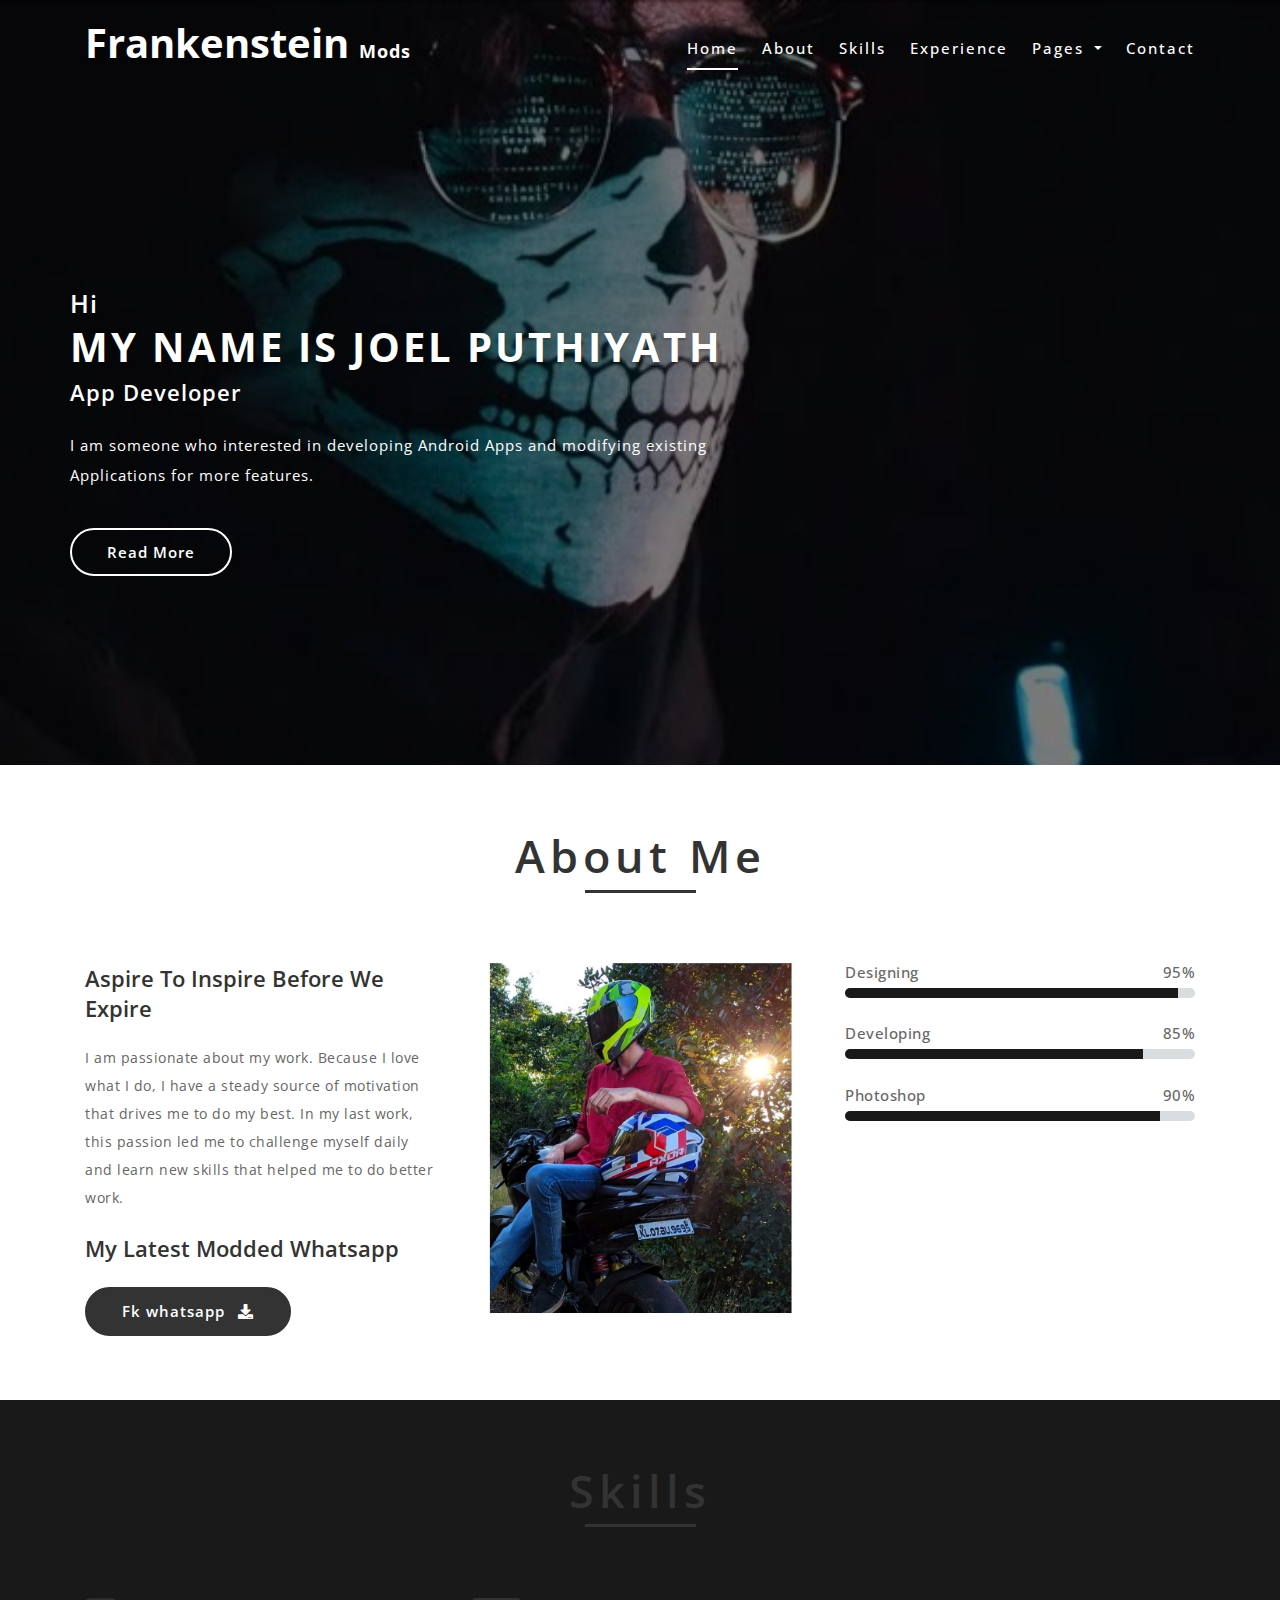
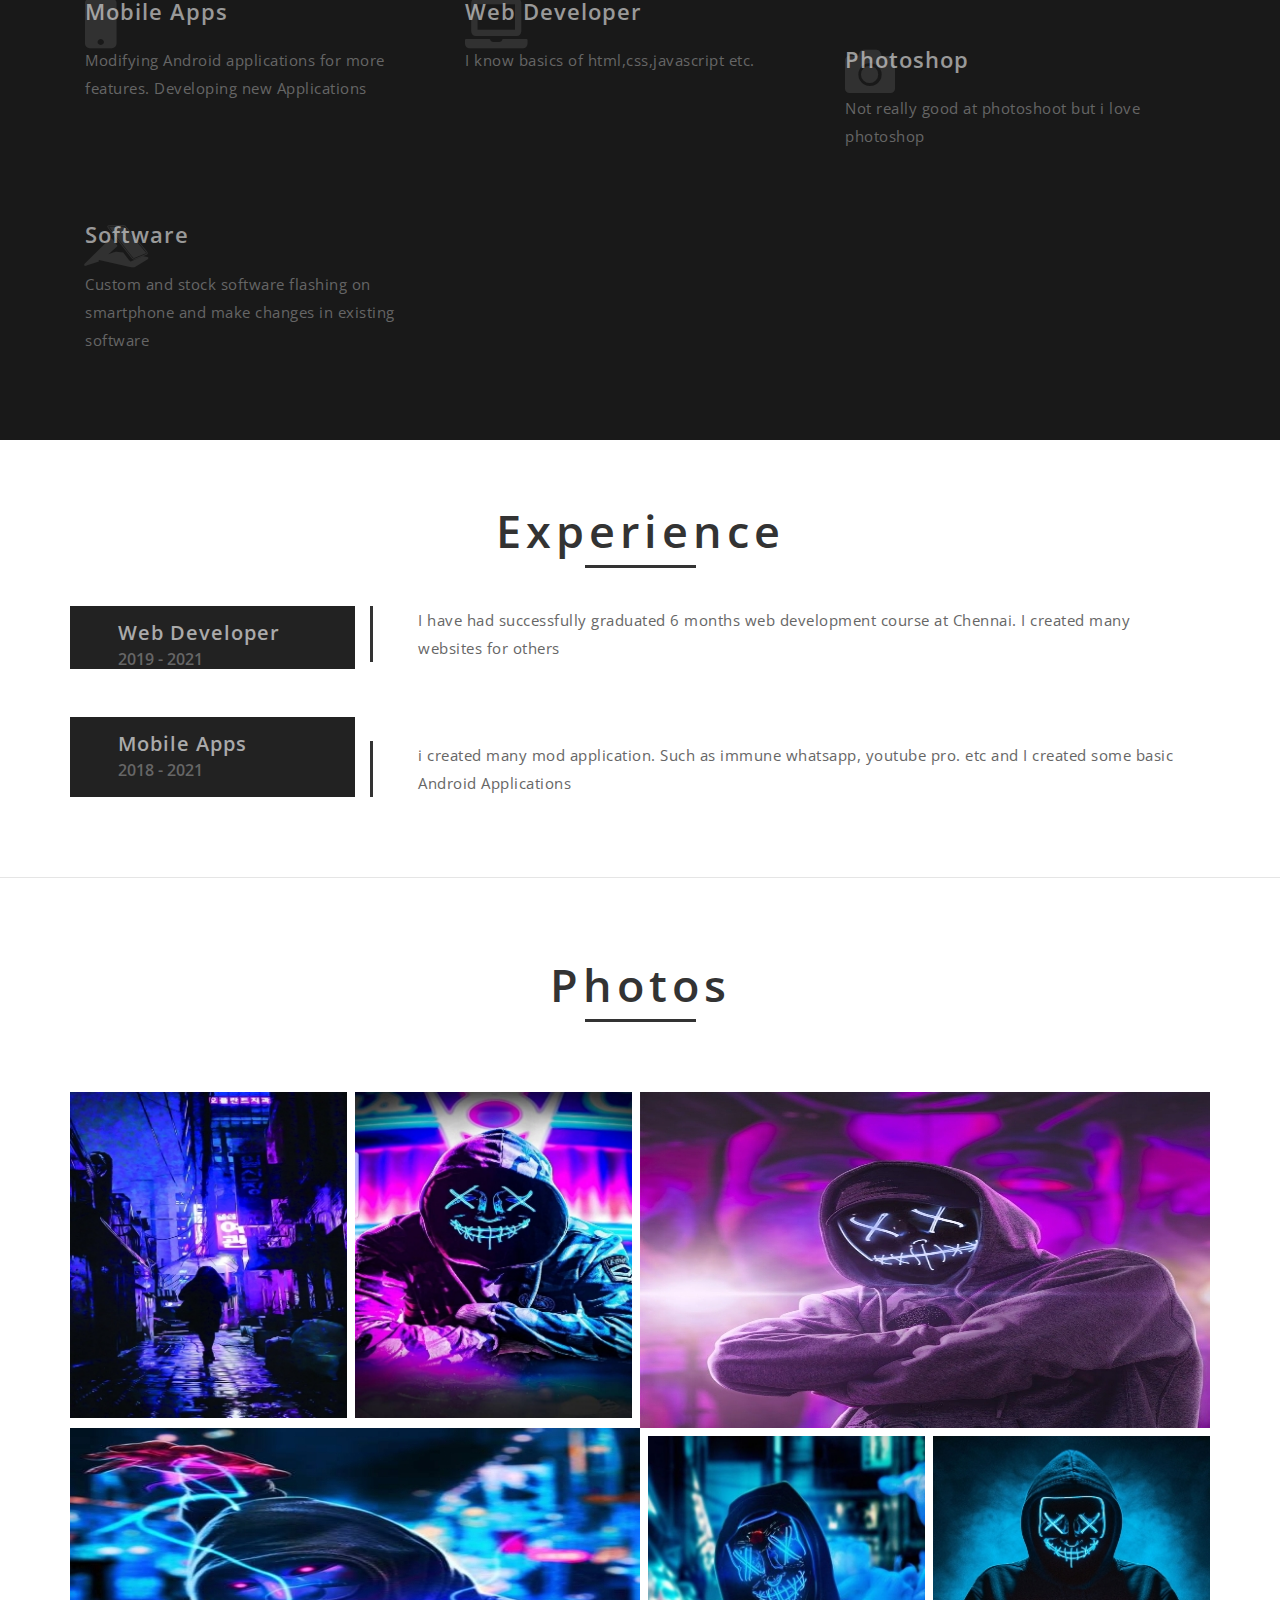
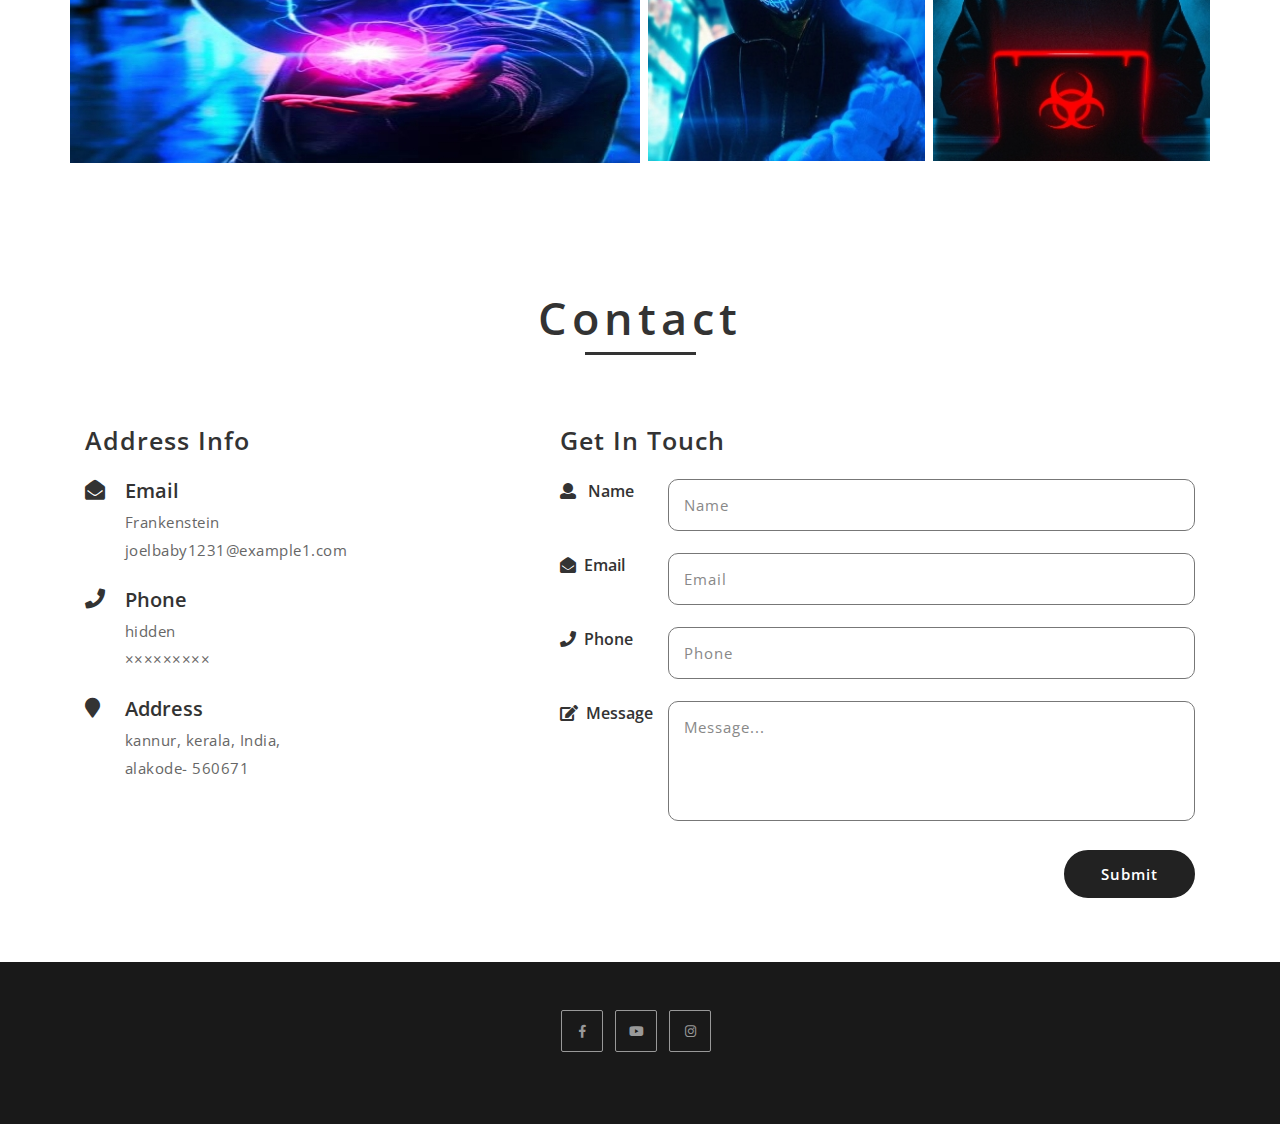
==== index.html @ 79f19358 "finel touch" ====
<!DOCTYPE html>
<html lang="en">
<head>
<title>Frankenstein</title>
<link rel="icon" href="/images/flogo.png" type="image/x-icon">
	
	<!-- Meta tag Keywords -->
	<meta name="viewport" content="width=device-width, initial-scale=1">
	<meta charset="utf-8">
	<meta name="keywords" content="immune whatsapp, whatsapp, Frankenstein mods,joel,joelwebsite,
	Fmwhatsapp, gbwhatsapp, aerowhatsapp,hacking,mods,cracked application,frankenstein" />
	<script type="application/x-javascript">
		addEventListener("load", function () {
			setTimeout(hideURLbar, 0);
		}, false);

		function hideURLbar() {
			window.scrollTo(0, 1);
		}
	</script>
	<!--// Meta tag Keywords -->
    
	<!-- css files -->
	<link rel="stylesheet" href="css/bootstrap.css"> <!-- Bootstrap-Core-CSS -->
	<link rel="stylesheet" href="css/style.css" type="text/css" media="all" /> <!-- Style-CSS --> 
	<link rel="stylesheet" href="css/fontawesome-all.css"> <!-- Font-Awesome-Icons-CSS -->
	<!-- //css files -->
	
      <!--lightbox -->
      <link rel="stylesheet" href="css/lightbox.css">
      <!-- lightbox -->

	<!--web font-->
	<link href="//fonts.googleapis.com/css?family=Montserrat:100,100i,200,200i,300,300i,400,400i,500,500i,600,600i,700,700i,800,800i,900,900i&amp;subset=cyrillic,cyrillic-ext,latin-ext,vietnamese" rel="stylesheet">
	<link href="//fonts.googleapis.com/css?family=Open+Sans:300,300i,400,400i,600,600i,700,700i,800,800i&amp;subset=cyrillic,cyrillic-ext,greek,greek-ext,latin-ext,vietnamese" rel="stylesheet">
	<!--//web font-->

</head>

<body>
<header>	
<div class="container">
<!-- nav -->
		<nav class="navbar navbar-expand-lg navbar-light py-4">
			<!-- logo -->
			<h1>
				<a class="navbar-brand" href="index.html">
					frankenstein <span>Mods</span>
				</a>
			</h1>
			<!-- //logo -->
			<button class="navbar-toggler ml-md-auto" type="button" data-toggle="collapse" data-target="#navbarSupportedContent" aria-controls="navbarSupportedContent"
				aria-expanded="false" aria-label="Toggle navigation">
				<span class="navbar-toggler-icon"></span>
			</button>
			<!-- main nav -->
			<div class="collapse navbar-collapse" id="navbarSupportedContent">
				<ul class="navbar-nav ml-lg-auto text-center">
					<li class="nav-item active mr-lg-4">
						<a class="nav-link" href="index.html">Home
							<span class="sr-only">(current)</span>
						</a>
					</li>
					<li class="nav-item mr-lg-4">
						<a class="nav-link scroll" href="#about">about</a>
					</li>
					<li class="nav-item mr-lg-4">
						<a class="nav-link scroll" href="#services">Skills</a>
					</li>
					<li class="nav-item mr-lg-4">
						<a class="nav-link scroll" href="#experience">Experience</a>
					</li>
					<li class="dropdown nav-item mr-lg-4">
						<a href="#" data-toggle="dropdown" class="nav-link dropdown-toggle ">
							Pages
							<b class="caret"></b>
						</a>
						<ul class="dropdown-menu" role="menu">
							<li class="nav-item">
								<a href="#projects" class="nav-link scroll">Photos</a>
							</li>
							<div class="dropdown-divider"></div>
						</ul>
					</li>
					<li class="nav-item">
						<a class="nav-link scroll" href="#contact">Contact</a>
					</li>
				</ul>
			</div>
			<!-- //main nav -->
		</nav>
		<!-- //nav -->
</div>
</header>
		
<!-- banner -->
<section class="banner">
	<div class="banner-layer">
		<div class="container">
			<div class="row agile_banner_info">
				<div class="col-md-7 agile_banner_margin">
					<h5>Hi</h5>
					<h2>My name is <span>Joel Puthiyath</span></h2>
					<h4>App developer </h4>
					<p>I am someone who interested in developing Android Apps and modifying existing Applications for more features. 
					 </p>
					<a href="#"> Read More </a>
				</div>
				<div class="col-md-5 image_margin">
					<img src="images/img1.png" alt="" class="img-fluid" />
				</div>
			</div>
		</div>
	</div>
</section>
<!-- //banner -->	

<!-- about -->
<section class="about py-5" id="about">
	<div class="container py-3">
		<h3 class="heading">About Me</h3>
		<div class="row about-grids">
			<div class="col-lg-4">
				<h4>Aspire to inspire before we expire </h4>
			  <p> I am passionate about my work. Because I love what I do, I have a steady source of motivation that drives me to do my best. In my last work, this passion led me to challenge myself daily and learn new skills that helped me to do better work.</p>
			  <h4>My latest modded whatsapp</h4><br/>
				<a href="https://www.mediafire.com/file/39py7bfejrxq8r1/WhatsApp_2.21.11.17.apk/file"> Fk whatsapp <span class="fa ml-2 fa-download"></span> </a>	
			</div>
			<div class="col-lg-4 col-md-6 my-lg-0 my-5">
				<img src="images/img.jpg" alt="" class="img-fluid" />
			</div>
			<div class="col-lg-4 bar-grids">
				<div class="wthree_skills">
					<h6>Designing<span> 95% </span></h6>
					<div class="progress">
						<div class="progress-bar progress-bar-striped active" style="width: 95%">
						</div>
					</div>
					<h6>Developing<span> 85% </span></h6>
					<div class="progress">
						<div class="progress-bar progress-bar-striped active" style="width: 85%">
						</div>
					</div>
					<h6>Photoshop<span>90% </span></h6>
					<div class="progress">
						<div class="progress-bar progress-bar-striped active" style="width: 90%">
						</div>
					</div>
					</div>
				</div>
			</div>
		</div>
	</div>
</section>
<!-- about -->

<!-- services -->
<section class="services py-5" id="services">
	<div class="container py-3">
		<h3 class="heading">Skills</h3>
		<div class="row service-grids">
			<div class="col-lg-4 col-md-6 agile mt-md-0 mt-sm-5 mt-4 w3-icon-grid1">
				<h3><i class="fa mr-2 fa-mobile" aria-hidden="true"></i>Mobile Apps</h3>
				<p>Modifying Android applications for more features. Developing new Applications </p>
			</div>
			<div class="col-lg-4 col-md-6 agile mt-lg-0 mt-sm-5 mt-4 w3-icon-grid1">
				<h3><i class="fa mr-2 fa-laptop" aria-hidden="true"></i>Web Developer</h3>
				<p>I know basics of html,css,javascript etc. </p>
			</div>
			<div class="col-lg-4 col-md-6 agile mt-sm-5 mt-4 w3-icon-grid1">
				<h3><i class="fas mr-2 fa-camera" aria-hidden="true"></i> Photoshop</h3>
				<p> Not really good at photoshoot but i love photoshop </p>
			</div>
			<div class="col-lg-4 col-md-6 agile mt-sm-5 mt-4 w3-icon-grid1">
				<h3><i class="fab mr-2 fa-accusoft" aria-hidden="true"></i>Software</h3>
				<p>Custom and stock software flashing on smartphone and make changes in existing software </p>
			</div>
		</div>
	</div>
</section>
<!-- //services -->

<!-- experience -->
<section class="experience py-5" id="experience">
	<div class="container py-3">
		<h3 class="heading">Experience</h3>
		<div class="row exp-grids mt-5 wthree">
			<div class="col-md-3 exp1 wthree">
				<h4>Web Developer</h4>
				<h5>2019 - 2021</h5>
			</div>
			<div class="col-md-9 mt-md-0 mt-4">

				<p>I have had successfully graduated 6 months web development course at Chennai. I created many websites for others </p>

			</div>
		</div>
		<div class="row exp-grids mt-5 wthree">
			<div class="col-md-3 exp1 wthree">
				<h4>Mobile Apps</h4>
				<h5>2018 - 2021</h5>
			</div>
			
			<div class="col-md-9 mb-md-0 mt-4">
				<p>i created many mod application. Such as immune whatsapp, youtube pro. etc
				and I created some basic Android Applications</p>
		</div>
	</div>
</section>
<hr>
<!-- gallery -->
	<div class="gallery py-5" id="projects">
		<div class="container py-3">
		<h3 class="heading">Photos</h3>
		<div class="row gallery_grid-more project-grids w3ls">
		   <div class="col-md-3 p-0 pr-2 col-sm-3 col-6 agileits_w3layouts_gallery_grid1 hover14 column">
			  <div class="w3_agile_gallery_effect">
				 <a href="images/g1.jpg" data-lightbox="example-set" data-title="">
					<figure>
					   <img src="images/g1.jpg" alt=" " class="img-responsive" />
					</figure>
				 </a>
			  </div>
		   </div>
		   <div class="col-md-3 p-0 pr-2 col-sm-3 col-6 agileits_w3layouts_gallery_grid1 hover14 column">
			  <div class="w3_agile_gallery_effect">
				 <a href="images/g2.jpg" data-lightbox="example-set" data-title="">
					<figure>
					   <img src="images/g2.jpg" alt=" " class="img-responsive" />
					</figure>
				 </a>
			  </div>
			  <div class="clearfix"> </div>
		   </div>
		   <div class="col-md-6 p-0 col-sm-6 col-12 pt-sm-0 pt-2 agileits_w3layouts_gallery_grid1 hover14 column">
			  <div class="w3_agile_gallery_effect">
				 <a href="images/g3.jpg" data-lightbox="example-set" data-title="">
					<figure>
					   <img src="images/g3.jpg" alt=" " class="img-responsive" />
					</figure>
				 </a>
			  </div>
		   </div>
		</div>
		<div class="row gallery_grid-more">
		   <div class="col-md-6 p-0 col-sm-6 col-12 pt-sm-0 pt-2 agileits_w3layouts_gallery_grid1 w3layouts_gallery_grid1 hover14 column">
			  <div class="w3_agile_gallery_effect">
				 <a href="images/g4.jpg" data-lightbox="example-set" data-title="">
					<figure>
					   <img src="images/g4.jpg" alt=" " class="img-responsive" />
					</figure>
				 </a>
			  </div>
		   </div>
		   <div class="col-md-3 pt-2 pl-2 p-0 col-sm-3 col-6 agileits_w3layouts_gallery_grid1 hover14 column">
			  <div class="w3_agile_gallery_effect">
				 <a href="images/g5.jpg" data-lightbox="example-set" data-title="">
					<figure>
					   <img src="images/g5.jpg" alt=" " class="img-responsive" />
					</figure>
				 </a>
			  </div>
		   </div>
		   <div class="col-md-3 pt-2 pl-2 p-0 col-sm-3 col-6 agileits_w3layouts_gallery_grid1 hover14 column">
			  <div class="w3_agile_gallery_effect">
				 <a href="images/g6.jpg" data-lightbox="example-set" data-title="">
					<figure>
					   <img src="images/g6.jpg" alt=" " class="img-responsive" />
					</figure>
				 </a>
			  </div>
		   </div>
		   <div class="clearfix"> </div>
		</div>
	 </div>
  </div>
  <!-- //gallery --> 
<!-- contact -->
<section class="contact py-5" id="contact">
	<div class="container py-3">
		<h3 class="heading">Contact</h3>
		<div class="row contact-grids">
			<div class="col-lg-5 contact-left">
				<h4 class="mb-4">Address Info</h4>
				<div class="row">
					<div class="col-1 pr-0 icon">
						<i class="fa fa-envelope-open" aria-hidden="true"></i>
					</div>
					<div class="col-11">
						<h5>Email</h5>
						<p><a href="mailto:darkhacker060@email.com"> Frankenstein</a></p>
						<p><a href="mailto:joelbaby1231@email.com"> joelbaby1231@example1.com</a></p>
					</div>
					<div class="col-1 pr-0 icon mt-4">
						<i class="fa fa-phone" aria-hidden="true"></i>
					</div>
					<div class="col-11 mt-4">
						<h5>Phone</h5>
						<p>hidden</p>
						<p>×××××××××</p>
					</div>
					<div class="col-1 pr-0 icon mt-4">
						<i class="fa fa-map-marker" aria-hidden="true"></i>
					</div>
					<div class="col-11 mt-4">
						<h5>Address</h5>
						<p>kannur, kerala, India,</p>
						<p> alakode- 560671</p>
					</div>
				</div>
			</div>
			<div class="col-lg-7 mt-lg-0 mt-5 contact-right">
				<h4 class="mb-4">Get In Touch</h4>
				<form action="destination.html" method="post">
					<label><i class="fa mr-2 fa-user" aria-hidden="true"></i> Name</label>
					<input type="text" name="Name" value="Name" onfocus="this.value = '';" onblur="if (this.value == '') {this.value = 'Name';}" required="">
					<div class="clearfix"></div>
					<label><i class="fas mr-2 fa-envelope-open" aria-hidden="true"></i>Email</label>
					<input type="email" name="Email" value="Email" onfocus="this.value = '';" onblur="if (this.value == '') {this.value = 'Email';}" required="">
					<div class="clearfix"></div>
					<label><i class="fas mr-2 fa-phone" aria-hidden="true"></i>Phone</label>
					<input type="text" name="Phone" value="Phone" onfocus="this.value = '';" onblur="if (this.value == '') {this.value = 'Phone';}" required="">
					<div class="clearfix"></div>
					<label><i class="fas mr-2 fa-edit" aria-hidden="true"></i>Message</label>
					<textarea name="Message" onfocus="this.value = '';" onblur="if (this.value == '') {this.value = 'Message...';}" required="">Message...</textarea>
					<input type="submit" value="Submit">
				</form>
			</div>
		</div>
	</div>
</section>
<!-- //contact -->

<!-- footer -->
<footer class="py-5">
	<div class="container">
		<div class="agileinfo-grids">
			<div class="agile-grid-left agile-grid-right text-center">
				<div class="social mb-4">
					<ul>
						<li><a href="https://www.facebook.com/joel.babl"><i class="fab mr-2 fa-facebook-f"></i></a></li>
						<li><a href="https://youtube.com/channel/UCl3aq715bb-CwxFeGR01U2w"><i class="fab mr-2 fa-youtube"></i></a></li>
						<li><a href="https://www.instagram.com/the__frankenstein_?r=nametag"><i class="fab mr-2 fa-instagram"></i></a></li>					</ul>
				</div>
			</div>
		</div>
		</div>
	</div>
</footer>
<!-- //footer -->


	<!-- js -->
	<script type="text/javascript" src="js/jquery-2.1.4.min.js"></script>
	<script type="text/javascript" src="js/bootstrap.js"></script> <!-- Necessary-JavaScript-File-For-Bootstrap --> 
	<!-- //js -->	
	
	<!--  light box js -->
	<script src="js/lightbox-plus-jquery.min.js"> </script> 
	<!-- //light box js-->
	<!-- for-Testimonials -->
	<!-- required-js-files-->
	<link href="css/owl.carousel.css" rel="stylesheet">
		<script src="js/owl.carousel.js"></script>
			<script>
		$(document).ready(function() {
		  $("#owl-demo").owlCarousel({
			items : 1,
			lazyLoad : true,
			autoPlay : true,
			navigation : false,
			navigationText :  false,
			pagination : true,
		  });
		});
		</script>
	<!--//required-js-files-->
	<!-- //for-Testimonials -->


	<!-- start-smoth-scrolling -->
	<script src="js/SmoothScroll.min.js"></script>
	<script type="text/javascript" src="js/move-top.js"></script>
	<script type="text/javascript" src="js/easing.js"></script>
	<script type="text/javascript">
		jQuery(document).ready(function($) {
			$(".scroll").click(function(event){		
				event.preventDefault();
				$('html,body').animate({scrollTop:$(this.hash).offset().top},1000);
			});
		});
	</script>
	<!-- here stars scrolling icon -->
	<script type="text/javascript">
		$(document).ready(function() {
			/*
				var defaults = {
				containerID: 'toTop', // fading element id
				containerHoverID: 'toTopHover', // fading element hover id
				scrollSpeed: 1200,
				easingType: 'linear' 
				};
			*/
								
			$().UItoTop({ easingType: 'easeOutQuart' });
								
			});
	</script>
	<!-- //here ends scrolling icon -->
	<!-- start-smoth-scrolling -->

</body>
</html>
---- css/style.css ----
/*--
Author: W3layouts
Author URL: http://w3layouts.com
License: Creative Commons Attribution 3.0 Unported
License URL: http://creativecommons.org/licenses/by/3.0/
--*/
body{
	padding:0;
	margin:0;
	background:#fff;
	position:relative;
    font-family: 'Montserrat', sans-serif;
    font-family: 'Open Sans', sans-serif;
}
body a{
    transition:0.5s all;
	-webkit-transition:0.5s all;
	-moz-transition:0.5s all;
	-o-transition:0.5s all;
	-ms-transition:0.5s all;
}
a:hover{
	text-decoration:none;
}
input[type="button"],input[type="submit"],.contact-form input[type="submit"]{
	transition:0.5s all;
	-webkit-transition:0.5s all;
	-moz-transition:0.5s all;
	-o-transition:0.5s all;
	-ms-transition:0.5s all;
}
h1,h2,h3,h4,h5,h6{
	margin:0;	
}	
p{
	margin:0;
}
ul{
	margin:0;
	padding:0;
}
label{
	margin:0;
}
img{
	width:100%;
}


/* header */

.navbar {
}

header h1 {
    line-height: 0;
}

a.navbar-brand i {
    color: #fd5c63;
}

header h1 a span {
    font-size: 18px;
    letter-spacing: 1px;
}

.navbar-brand {
    font-size: 1em;
    text-transform: capitalize;
    display: initial;
    margin: 0;
}
.navbar {
    padding: 0.5rem 0rem;
}
.navbar-light .navbar-brand {
    color: #fff;
    font-weight: 700;
     text-shadow: 0 2px 2px rgba(0, 0, 0, 0.2);
}
.navbar-brand:hover,
.navbar-brand:focus {
    color: rgba(254, 59, 48, 0.6);
}
.navbar-light .navbar-brand:hover, .navbar-light .navbar-brand:focus {
    color: #fff;
}
.navbar-brand::first-letter {
    border-bottom: 3px solid #fe3b30;
    color: #fe3b30;
}

.navbar-nav .nav-link:hover,
.navbar-nav .nav-link:focus,
.navbar-nav .show>.nav-link,
.navbar-nav .nav-link.show,
.navbar-nav .nav-link.active,
.navbar-nav .nav-link {
    color: #fff;
    text-transform: capitalize;
    letter-spacing: 1px;
}
.navbar-light .navbar-nav .show > .nav-link, .navbar-light .navbar-nav .active > .nav-link, .navbar-light .navbar-nav .nav-link.show, .navbar-light .navbar-nav .nav-link.active {
    color: #fff;
     border-bottom: 2px solid;
}
.navbar-light .navbar-nav .nav-link {
    color: #fff;
    text-transform: capitalize;
    font-weight: 500;
    font-size: 15px;
    letter-spacing: 2px;
    padding-left: 0;
    padding-right: 0;
    border-bottom: 2px solid transparent;
}
.navbar-light .navbar-nav .nav-link:hover, .navbar-light .navbar-nav .nav-link:focus {
    color: #fff;
    border-bottom: 2px solid #fff;
}
.navbar-light .navbar-nav .dropdown-menu a.nav-link {
    color: #333;
    padding-left: 1em;
    font-weight: 600;
    border-bottom: 2px solid transparent;
}
.navbar-light .navbar-nav .dropdown-menu a.nav-link:hover {
    color: #999;
    border: none;
     border-bottom: 2px solid transparent;
}
li.nav-item {
    padding-top: 5px;
}
.dropdown-menu li.nav-item {
    padding-top: 0px;
}

.w3ls-btn {
    letter-spacing: 1px;
}
header {
    position: absolute;
    z-index: 9;
    width: 100%;
}

/*-- //header --*/

/*-- banner --*/
.banner{
	background:url(../images/b1.jpg) no-repeat 0px 0px;
	background-size:cover;
	-webkit-background-size:cover;
	-moz-background-size:cover;
	-o-background-size:cover;
	-ms-background-size:cover;
    min-height: 765px;
	position: relative;
}
.banner-layer {
    background: url(../images/layer.png)repeat;
    background: rgba(0, 0, 0, 0.5);
    min-height: 765px;
}
.agile_banner_margin {
    padding: 18em 0em 0em;
}
.image_margin {
    margin-top: 8em;
}
.agile_banner_info h2 {
    font-size: 40px;
    color: #fff;
    text-transform: uppercase;
    font-weight: 700;
    letter-spacing: 3px;
     text-shadow: 0 2px 2px rgba(0, 0, 0, 0.2);
}
.agile_banner_info h4 {
    text-transform: capitalize;
    color: #fff;
    letter-spacing: 1px;
    font-size: 22px;
    margin-top: 8px;
    font-weight: 600;
    margin-bottom: 25px;
     text-shadow: 0 2px 2px rgba(0, 0, 0, 0.2);
}
.agile_banner_info h5 {
    text-transform: capitalize;
    color: #fff;
    letter-spacing: 1px;
    font-size: 25px;
    margin-bottom: 5px;
    font-weight: 600;
     text-shadow: 0 2px 2px rgba(0, 0, 0, 0.2);
}
.agile_banner_info p{
    color: #fff;
    margin: 1em 0;
    line-height: 2em;
    letter-spacing: 1px;
    font-size: 15px;

}
.agile_banner_info a {
    padding: 11px 35px;
    background: none;
    color: #fff;
    border: 2px solid #fff;
    font-weight: 600;
    font-size: 15px;
    letter-spacing: 1px;
    display: inline-block;
    margin-top: 1.5em;
    border-radius: 35px;
}
.agile_banner_info a:hover {
    background: #fff;
    border: 2px solid #fff;
    color: #333;
}
/*-- // banner --*/

/*--  about --*/
.about-grids h4 {
    font-size: 22px;
    line-height: 30px;
    text-transform: capitalize;
    font-weight: 600;
     color: #333;
}
.about-grids p {
    color: #666;
    margin: 1.5em 0;
    line-height: 28px;
    letter-spacing: .5px;
    font-size: 14px;
}


.w3_agile_head h5 span{
	color:#fff;
}
.skills p{
	color:#fff;
}
.w3layouts_skills_grids{
	margin:3em 0 0;
}
.w3ls_about_guage {
    text-align: center;
}
.w3ls_about_guage h4 {
    font-size: 1.3em;
    color: #fff;
    margin-top: 30px;
}
.w3_head_pop h3 {
    color: #000000;
    font-size: 3em;
    text-transform: uppercase;
    line-height: 1.5em;
    margin-bottom: 20px;
    font-weight: 600;
    letter-spacing: 2px;
	text-align: center;
}
.w3_head_pop h3 span {
    color: #04b962;
}
.w3_head_pop.skills_span span {
    color: #fff;
}
h3.skills_w3 {
    color: #0cbb67;
}
/*-- //skills --*/
/*-- /extra skills --*/
h3.agile_tittle.two {
    color: #252525;
}
.bargrids-left {
    margin-right: 40px;
}
.about-grids a {
    padding: 11px 35px;
    color: #fff;
    background: #333;
    border: 2px solid #333;
    font-weight: 600;
    font-size: 15px;
    letter-spacing: 1px;
    display: inline-block;
    border-radius: 35px;
}
.about-grids a:hover {
    color: #333;
    background: none;
    border: 2px solid #333;
}
.bar-grids h4 {
    font-size: 1.6em;
    color: #ffffff;
    letter-spacing: 1px;
    margin-bottom: 1.4em;
    /* border-bottom: 1px dashed #ffffff; */
    padding-bottom: 0em;
    font-weight: 600;
}

.bar-grids h4 span.glyphicon {
    margin-right: 0.8em;
    color: #ecb731;
}

.progress {
    height: 10px;
    margin-bottom: 2.2em;
    background-color: #dadde0;
    -webkit-border-radius: 5px;
    -moz-border-radius: 5px;
    -o-border-radius: 5px;
    -ms-border-radius: 5px;
    border-radius: 5px;
}

.prgs-w3agile-last {
    margin-bottom: 0!important;
}

.progress-bar {
    background-color: #191919;
}

.bar-grids h6 {
    font-size: 15px;
    color: #666;
    margin-bottom: 7px;
    text-transform: capitalize;
    letter-spacing: .5px;
}

.bar-grids h6 span {
    float: right;
    font-size: 1em;
}

.progress-striped .progress-bar,
.progress-bar-striped {
    background-image: none!important;
}

h3.heading {
    font-size: 45px;
    text-align: center;
    color: #333;
    font-weight: 600;
    letter-spacing: 5px;
	position: relative;
}
h3.heading:after {
    position: absolute;
    content: '';
    width: 10%;
    height: 3px;
    background: #333;
    left: 45%;
    bottom: -18%;
}
.about-grids {
    margin-top: 5em;
}
/*-- // about --*/


/*--  services --*/
.services {
    background: #191919;
}
.service-grids {
    margin-top: 5em;
}
.w3-icon-grid1 h3 {
    text-transform: capitalize;
    color: #999;
    font-size: 22px;
    font-weight: 600;
    letter-spacing: 1px;
    margin-bottom: 15px;
}
.w3-icon-grid1 {
    position: relative;
}
.w3-icon-grid1 h3 i {
      color: #fff;
    position: absolute;
    opacity: .1;
    font-size: 50px;
}

.w3-icon-grid1 p {
    color: #666;
    margin: 1.5em 0;
    line-height: 28px;
    letter-spacing: .5px;
    font-size: 15px;
}
/*-- // services --*/

/*-- experience --*/
.exp-grids {
    margin-top: 5em;
}
.exp-grids h4,.exp-grid1 h4 {
    text-transform: capitalize;
    color: #aaa;
    font-size: 20px;
    font-weight: 600;
    letter-spacing: 1px;
    margin-top: 15px;
    margin-bottom: 5px;
}
.exp-grids h5,.exp-grid1 h5  {
    font-size: 16px;
    color: #666;
    font-weight: 600;
}
.exp-grids p {
    line-height: 28px;
    letter-spacing: .5px;
    font-size: 15px;
    color: #666;
    border-left: 3px solid #333;
    padding-left: 3em;
}
.exp {
    text-align: right;
    padding-right: 3em;
     background: #222;
}
.exp-grid1 p {
    line-height: 28px;
    letter-spacing: .5px;
    font-size: 15px;
    color: #666;
    border-right: 3px solid #333;
    padding-right: 3em;
    text-align: right;
}
.exp1 {
    padding-left: 3em;
     background: #222;
}
/*-- //experience --*/
/*-- projects --*/
.project-grids{
	padding-top:5em;
}

figure {
    margin: 0 0 0rem;
}

.column .w3_agile_gallery_effect{
	position: relative;
}
.w3_agile_gallery_effect img {
    width: 100%;
}
a.sb {
    display: block;
}
.hover14 figure {
	overflow: hidden;
	position: relative;
}
.hover14 figure::before {
	position: absolute;
	top: 0;
	left: -75%;
	z-index: 2;
	display: block;
	content: '';
	width: 50%;
	height: 100%;
	background: -webkit-linear-gradient(left, rgba(255,255,255,0) 0%, rgba(255,255,255,.3) 100%);
	background: linear-gradient(to right, rgba(255,255,255,0) 0%, rgba(255,255,255,.3) 100%);
	-webkit-transform:skewX(-17deg);
	-moz-transform: skewX(-17deg);
	-o-transform: skewX(-17deg);
	-ms-transform: skewX(-17deg);
	transform: skewX(-17deg);
}
.hover14 figure:hover::before {
	-webkit-animation: shine .95s;
	-moz-animation: shine .95s; 
	animation: shine .95s;
}
@keyframes shine {
	100% {
		left: 125%;
	}
}
/*-- //projects --*/
/*--  contact --*/
.contact-grids {
    margin-top: 5em;
}
.contact-grids h4 {
    text-transform: capitalize;
    color: #333;
    font-size: 25px;
    font-weight: 600;
    letter-spacing: 1px;
    margin-bottom: 15px;
}
.contact-left h5 {
    text-transform: capitalize;
    color: #333;
    font-size: 20px;
    font-weight: 600;
    margin-bottom: 5px;
}
.contact-left p,.contact-left p a {
    margin: 0;
    line-height: 28px;
    letter-spacing: .5px;
    font-size: 15px;
    color: #666;
}
.contact-left p a:hover {
    color: #000;
}
.icon i {
    font-size: 20px;
    color: #333;
}
.contact-right input[type="text"], .contact-right input[type="email"], .contact-right textarea {
    outline: none;
    width: 83%;
    padding: .9em 1em;
     font-size: 15px;
    letter-spacing: 1px;
    color: #888;
    border: none;
    border: 1px solid #777;
    background: none;
    margin-bottom: 1.5em;
	border-radius: 10px;
}
.contact-right input[type="submit"] {
    padding: 11px 35px;
    color: #fff;
    background: #222;
	border: 2px solid #222;
    font-weight: 600;
    font-size: 15px;
    letter-spacing: 1px;
    display: inline-block;
    border-radius: 35px;
     float: right;
}
.contact-right input[type="submit"]:hover {
    color: #222;
    background: none;
	border: 2px solid #222;
}
label {
    width: 17%;
    float: left;
    color: #333;
    font-weight: 600;
}
.contact-right textarea {
    min-height: 120px;
    resize: none;
}
/*-- // contact --*/

/*-- footer --*/
footer {
    background: #191919;
}
.social ul li {
    display: inline-block;
}
.social ul li a {
    color: #999;
    text-align: center;
}
.social ul li a i {
      height: 42px;
    width: 42px;
    font-size: 13px;
    background: transparent;
    line-height: 42px;
    color: #999;
	border: 1px solid #999;
    border-radius: 2px;
    -webkit-border-radius: 2px;
    -moz-border-radius: 2px;
    -o-border-radius: 2px;
    -ms-border-radius: 2px;
    transition: 0.5s all;
    -webkit-transition: 0.5s all;
    -moz-transition: 0.5s all;
    -o-transition: 0.5s all;
    -ms-transition: 0.5s all;
}
.social ul li a i:hover {
    background: #fff;
    color: #333;
    border: 1px solid #fff;
}
.copyright p,.copyright p a{
    color: #999;
    font-size: 15px;
    margin: 0;
    font-weight: 100;
    letter-spacing: 1px;
     line-height: 28px;
}
.copyright a:hover {
    color: #fff;
}
/*-- //footer --*/

/*-- to-top --*/
#toTop {
	display: none;
     text-decoration: none;
    position: fixed;
    bottom: 40px;
    right: 2%;
    overflow: hidden;
    z-index: 999;
    width: 36px;
    height: 36px;
    border: none;
    text-indent: 100%;
    border: 2px solid #191919;
    background: #191919 url(../images/arr.png) no-repeat 0px 0px;
    border-radius: 50%;
}
#toTopHover {
	width: 40px;
	height: 40px;
	display: block;
	overflow: hidden;
	float: right;
	opacity: 0;
	-moz-opacity: 0;
	filter: alpha(opacity=0);
}
/*-- //to-top --*/


/*-- Responsive Design --*/

@media(max-width:1080px) {
	.banner-layer,.banner {
		min-height: 658px;
	}
	.agile_banner_margin {
		padding: 14em 0em 0em;
	}
	.agile_banner_info h2 {
		font-size: 37px;
		letter-spacing: 2px;
	}
	.about-grids h4 {
		font-size: 18px;
	}
	.blog-grid1 h4 {
		font-size: 19px;
	}
	label {
		width: 19%;
	}
	.contact-right input[type="text"], .contact-right input[type="email"], .contact-right textarea {
		width: 81%;
	}
}
@media(max-width: 991px) {
	.navbar-light .navbar-toggler {
		border-color: #fff;
	}
	.navbar-toggler {
		border-radius: 0;
		background: #fff;
	}
	.agile_banner_info h2 {
		font-size: 33px;
		letter-spacing: 1px;
	}		
	.agile_banner_margin {
		padding: 12em 0em 0em;
	}
	ul.navbar-nav.ml-lg-auto.text-center {
		padding: 1em;
		background: rgba(0, 0, 0, 0.7);
	}
	.navbar-light .navbar-nav .show > .nav-link, .navbar-light .navbar-nav .active > .nav-link, .navbar-light .navbar-nav .nav-link.show, .navbar-light .navbar-nav .nav-link.active {
		width: 30%;
		margin: 0 auto;
	}
	.navbar-light .navbar-nav .dropdown-menu a.nav-link,.navbar-light .navbar-nav .nav-link{
		width: 30%;
		margin: 0 auto;
	}
	.dropdown-menu {
		background-color: transparent;
		border: 1px solid transparent;
		border-radius: 0;
	}
	.navbar-light .navbar-nav .dropdown-menu a.nav-link {
		color: #fff;
		padding-left: 0em;
		text-align: center;
	}
	.dropdown-menu li.nav-item {
		margin: 0 auto;
	}
	.dropdown-divider {
		height: 0;
		margin: 0rem 0;
		overflow: hidden;
		border-top: 0;
	}
	.navbar-light .navbar-nav .dropdown-menu a.nav-link:hover {
		color: #fff;
		border: none;
		border-bottom: 2px solid #fff;
	}
	.agile_banner_info p {
		font-size: 14px;
	}
	.agile_banner_info h4 {
		font-size: 20px;
	}
	.image_margin {
		margin-top: 12em;
		padding: 0;
	}
	.banner-layer, .banner {
		min-height: 590px;
	}
	.exp {
		padding-right: 2em;
	}
	.exp1 {
		padding-left: 2em;
	}
	.about-grids,.service-grids,.exp-grids,.blog-grids,.project-grids,.clients,.contact-grids {
		margin-top: 3em;
	}
}
@media(max-width:768px) {
	.agile_banner_margin {
		padding: 10em 0em 0em;
	}
	.image_margin {
		margin-top: 10em;
	}
	h4.left-grid-blog {
		font-size: 24px;
		letter-spacing: 1px;
	}
	.test-review h5 {
		letter-spacing: 1px;
		font-size: 20px;
	}
	.test-review p {
		font-size: 14px;
		letter-spacing: .5px;
	}
	.contact-grids h4 {
		font-size: 22px;
		letter-spacing: 0px;
	}
	.contact-left h5 {
		font-size: 18px;
	}
}
@media(max-width: 736px) {
	.image_margin {
		width:60%;
		margin: 0 auto;
		margin-top: 2em;
	}
	.exp,.exp1{
		padding-right: 0;
		padding: 1em;
	}
	.exp-grids h4, .exp-grid1 h4 {
		margin-top: 0px;
	}
	.test-image {
		width: 60%;
		padding: 0 50px;
		float: none;
	}
	.test-review {
		width: 100%;
		float: none;
	}
	h3.heading {
		font-size: 35px;
		letter-spacing: 3px;
	}

}
@media(max-width:568px) {
	.agile_banner_margin {
		padding: 10em 2em 0em;
	}
	.w3-icon-grid1 p {
		margin: 1.5em 0 1em;
	}
	.dropdown-menu li.nav-item {
		width: 100%;
	}
}
@media(max-width: 480px) {
	.navbar-light .navbar-nav .show > .nav-link, .navbar-light .navbar-nav .active > .nav-link, .navbar-light .navbar-nav .nav-link.show, .navbar-light .navbar-nav .nav-link.active {
		width: 40%;
		margin: 0 auto;
	}
	.navbar-light .navbar-nav .dropdown-menu a.nav-link,.navbar-light .navbar-nav .nav-link{
		width: 40%;
		margin: 0 auto;
	}
	.agile_banner_info h5 {
		font-size: 20px;
	}
}
@media(max-width: 414px) {
	.agile_banner_info h2 {
		font-size: 28px;
		letter-spacing: 0px;
	}
	.agile_banner_info h4 {
		font-size: 17px;
	}
	h3.heading {
		font-size: 35px;
	}
	label {
		width: 100%;
		float:none;
	}
	.contact-right input[type="text"], .contact-right input[type="email"], .contact-right textarea {
		width: 100%;
	}
	header h1 {
		font-size: 2.2rem;
	}
	.agile_banner_margin {
		padding: 8em 2em 0em;
	}
}
@media(max-width:384px) {
	.agile_banner_info h2 {
		font-size: 27px;
	}
	.test-review p {
		padding-left: 25px;
	}
	.agile_banner_margin {
		padding: 8em 1em 0em;
	}
	.w3-icon-grid1 h3 {
		letter-spacing: 0px;
	}
	.w3-icon-grid1 h3 i {
		font-size: 40px;
	}
	.social ul li a i {
		height: 37px;
		width: 37px;
		font-size: 11px;
		line-height: 37px;
	}
	.navbar-light .navbar-nav .show > .nav-link, .navbar-light .navbar-nav .active > .nav-link, .navbar-light .navbar-nav .nav-link.show, .navbar-light .navbar-nav .nav-link.active {
		width: 45%;
		margin: 0 auto;
	}
	.navbar-light .navbar-nav .dropdown-menu a.nav-link,.navbar-light .navbar-nav .nav-link{
		width: 45%;
		margin: 0 auto;
	}
	.about-grids a {
		padding: 11px 30px;
		font-size: 14px;
	}
	.image_margin {
		width: 70%;
	}
	.agile_banner_info h5 {
		font-size: 18px;
	}
}
@media(max-width:1080px) {
	
}
@media(max-width:1080px) {
	
}
@media(max-width:1080px) {
	
}
@media(max-width:1080px) {
	
}
@media(max-width:1080px) {
	
}
@media(max-width:1080px) {
	
}
@media(max-width:1080px) {
	
}
@media(max-width:1080px) {
	
}
@media(max-width:1080px) {
	
}
@media(max-width:1080px) {
	
}
@media(max-width:1080px) {
	
}
@media(max-width:1080px) {
	
}
@media(max-width:1080px) {
	
}
@media(max-width:1080px) {
	
}
@media(max-width:1080px) {
	
}
@media(max-width:1080px) {
	
}
@media(max-width:1080px) {
	
}
@media(max-width:1080px) {
	
}
@media(max-width:1080px) {
	
}
@media(max-width:1080px) {
	
}
@media(max-width:1080px) {
	
}
@media(max-width:1080px) {
	
}
@media(max-width:1080px) {
	
}
@media(max-width:1080px) {
	
}
@media(max-width:1080px) {
	
}
@media(max-width:1080px) {
	
}
@media(max-width:1080px) {
	
}
@media(max-width:1080px) {
	
}
@media(max-width:1080px) {
	
}
@media(max-width:1080px) {
	
}
@media(max-width:1080px) {
	
}
@media(max-width:1080px) {
	
}
@media(max-width:1080px) {
	
}
@media(max-width:1080px) {
	
}
@media(max-width:1080px) {
	
}
@media(max-width:1080px) {
	
}
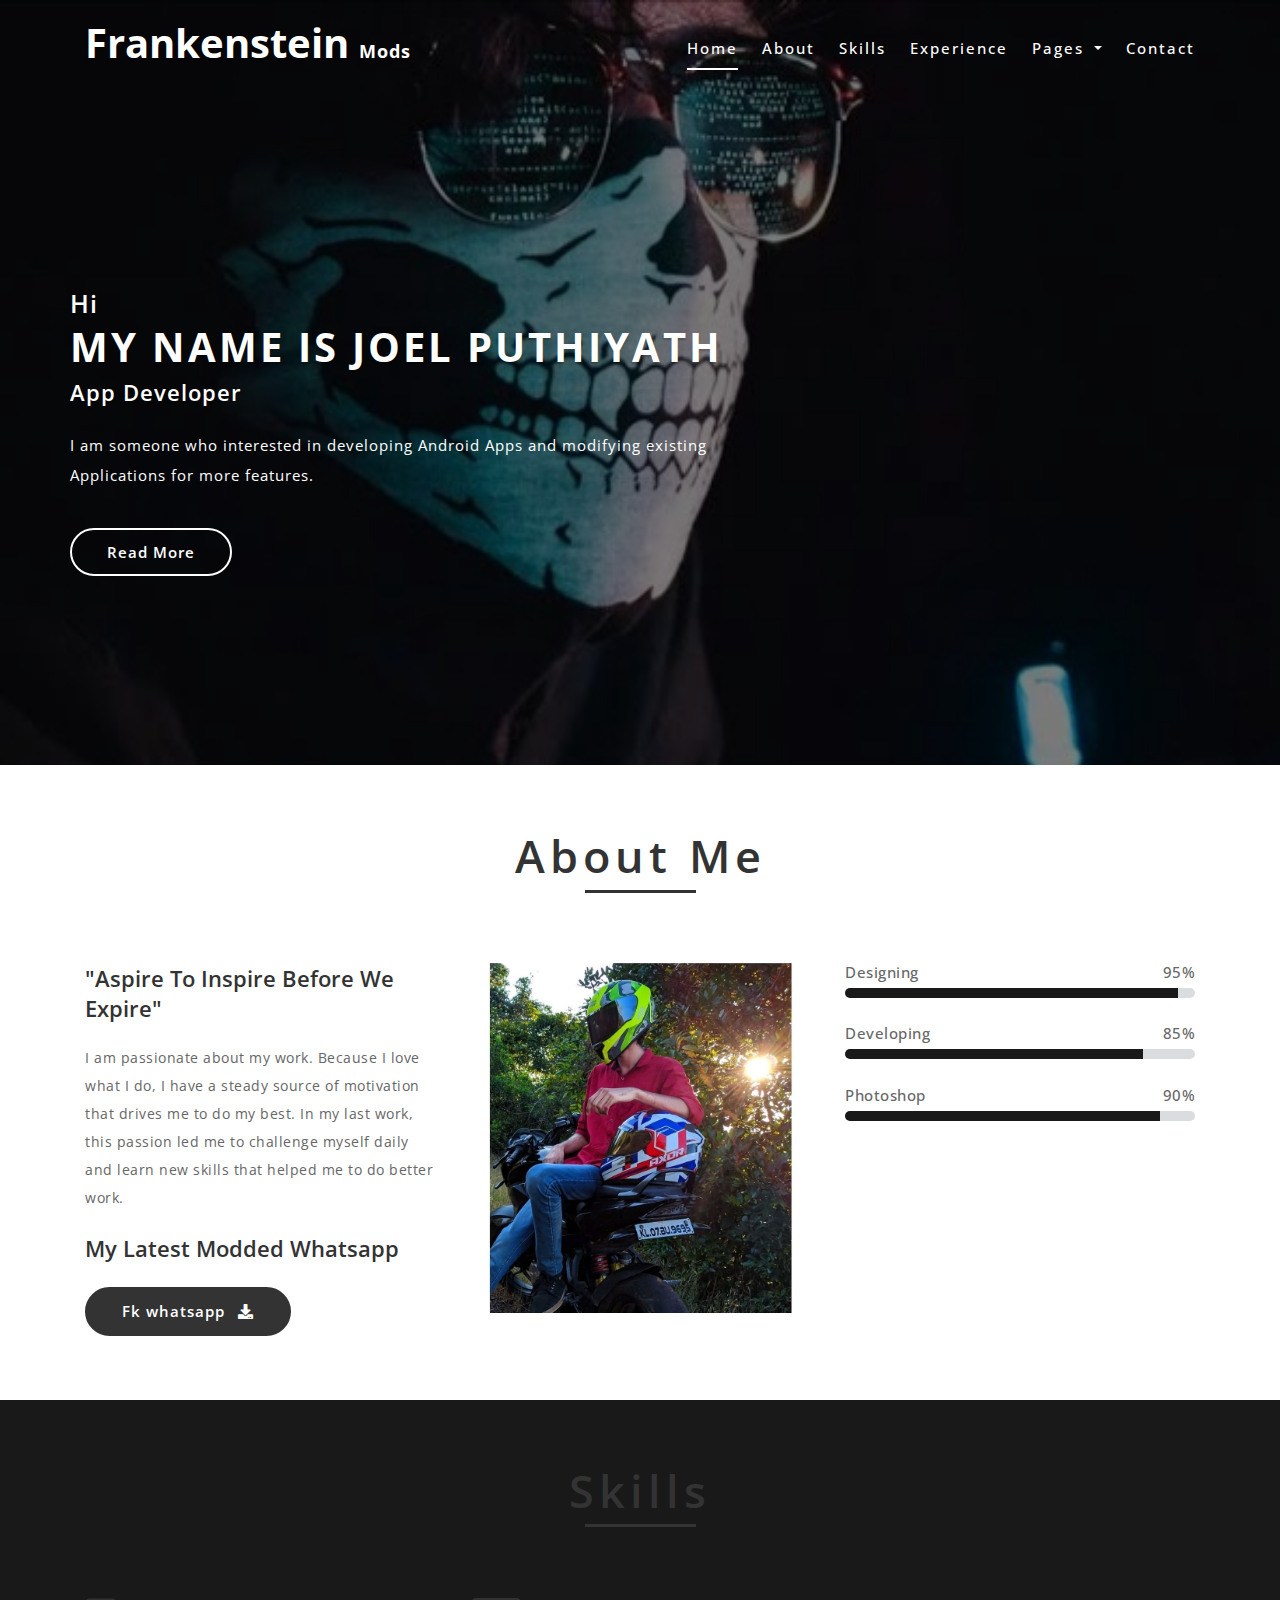
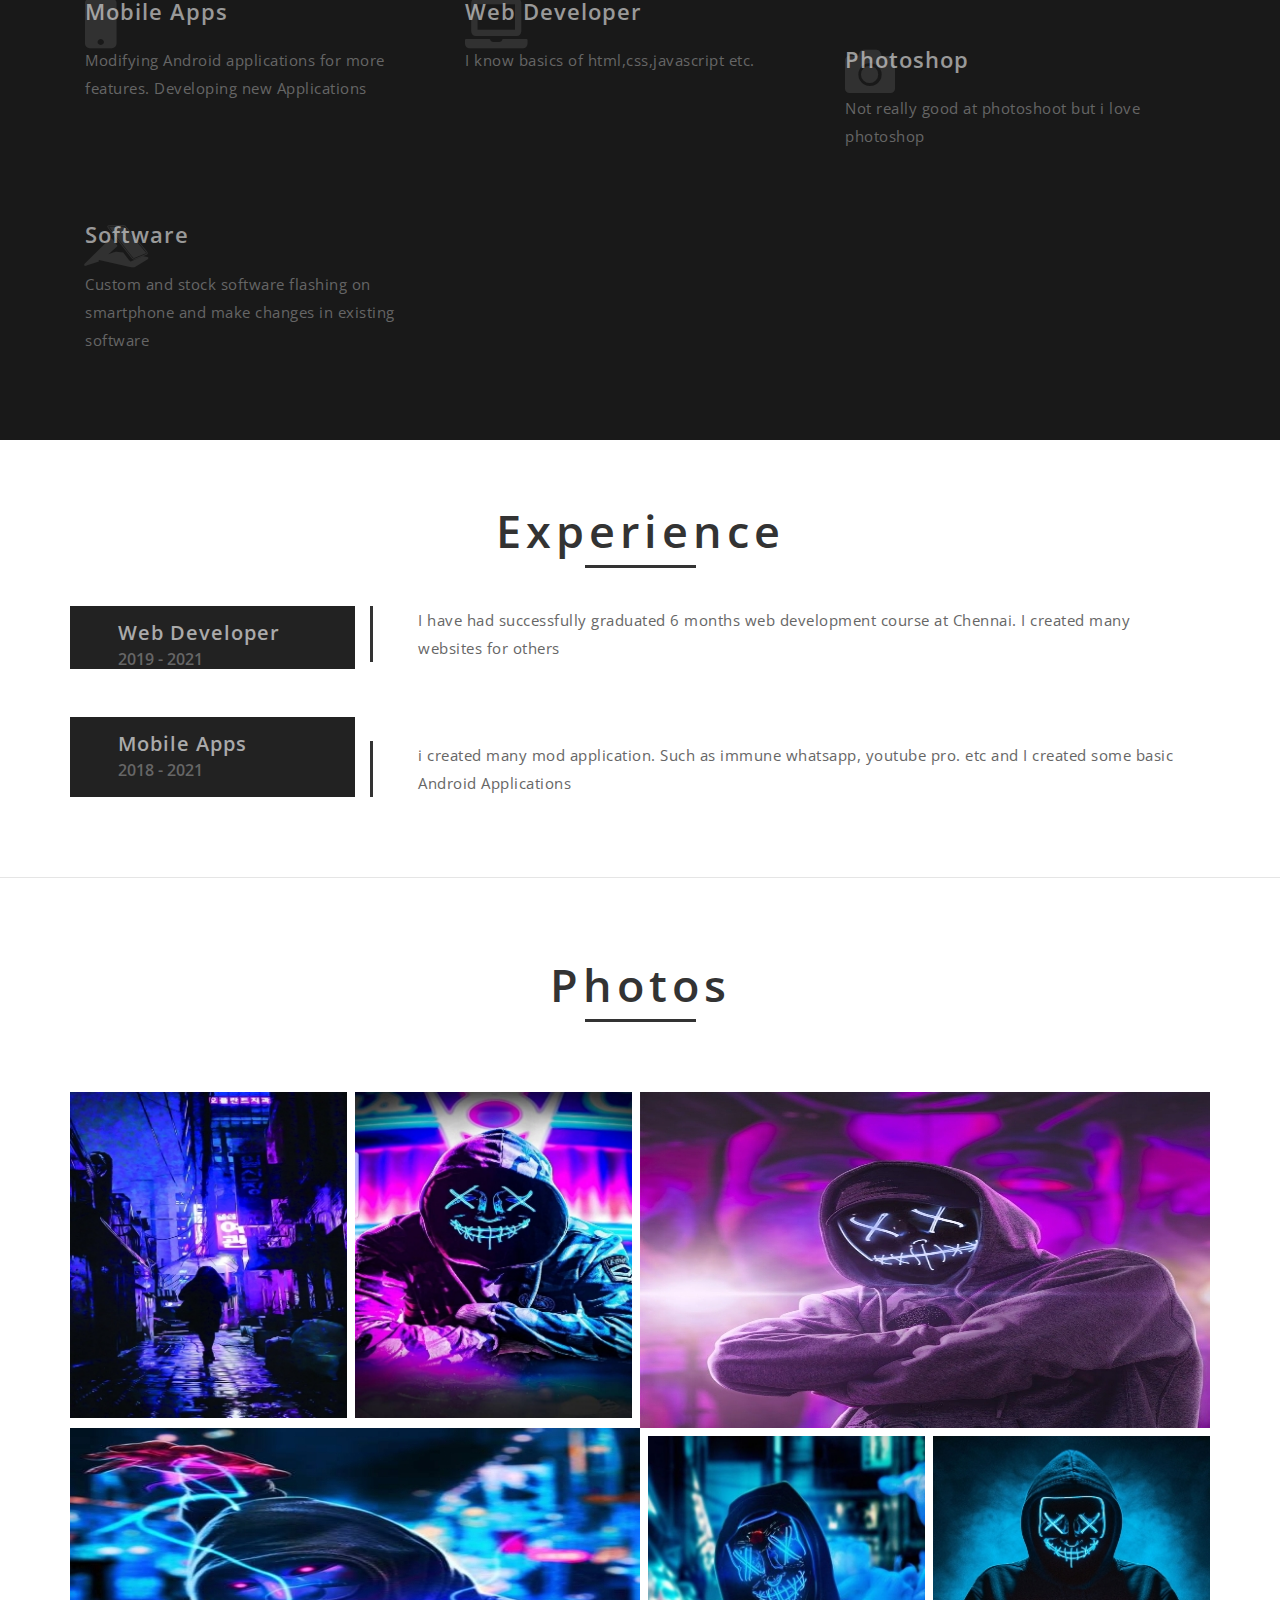
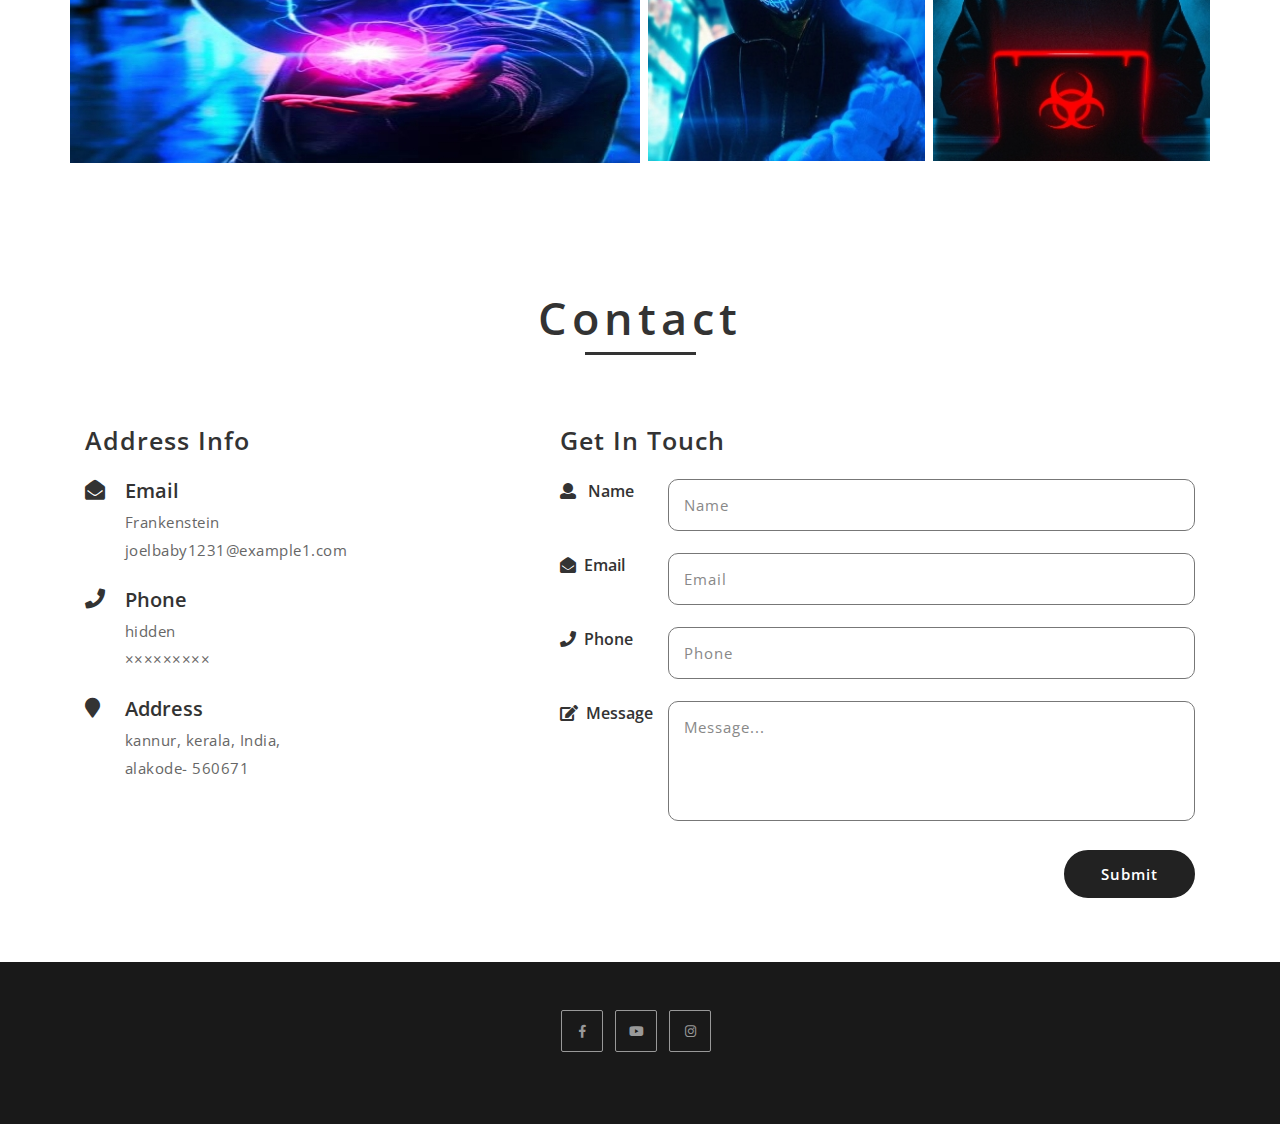
==== commit 308eedb4: "file ready" ====
--- a/index.html
+++ b/index.html
@@ -122,7 +122,7 @@
 		<h3 class="heading">About Me</h3>
 		<div class="row about-grids">
 			<div class="col-lg-4">
-				<h4>Aspire to inspire before we expire </h4>
+				<h4>"Aspire to inspire before we expire" </h4>
 			  <p> I am passionate about my work. Because I love what I do, I have a steady source of motivation that drives me to do my best. In my last work, this passion led me to challenge myself daily and learn new skills that helped me to do better work.</p>
 			  <h4>My latest modded whatsapp</h4><br/>
 				<a href="https://www.mediafire.com/file/39py7bfejrxq8r1/WhatsApp_2.21.11.17.apk/file"> Fk whatsapp <span class="fa ml-2 fa-download"></span> </a>	
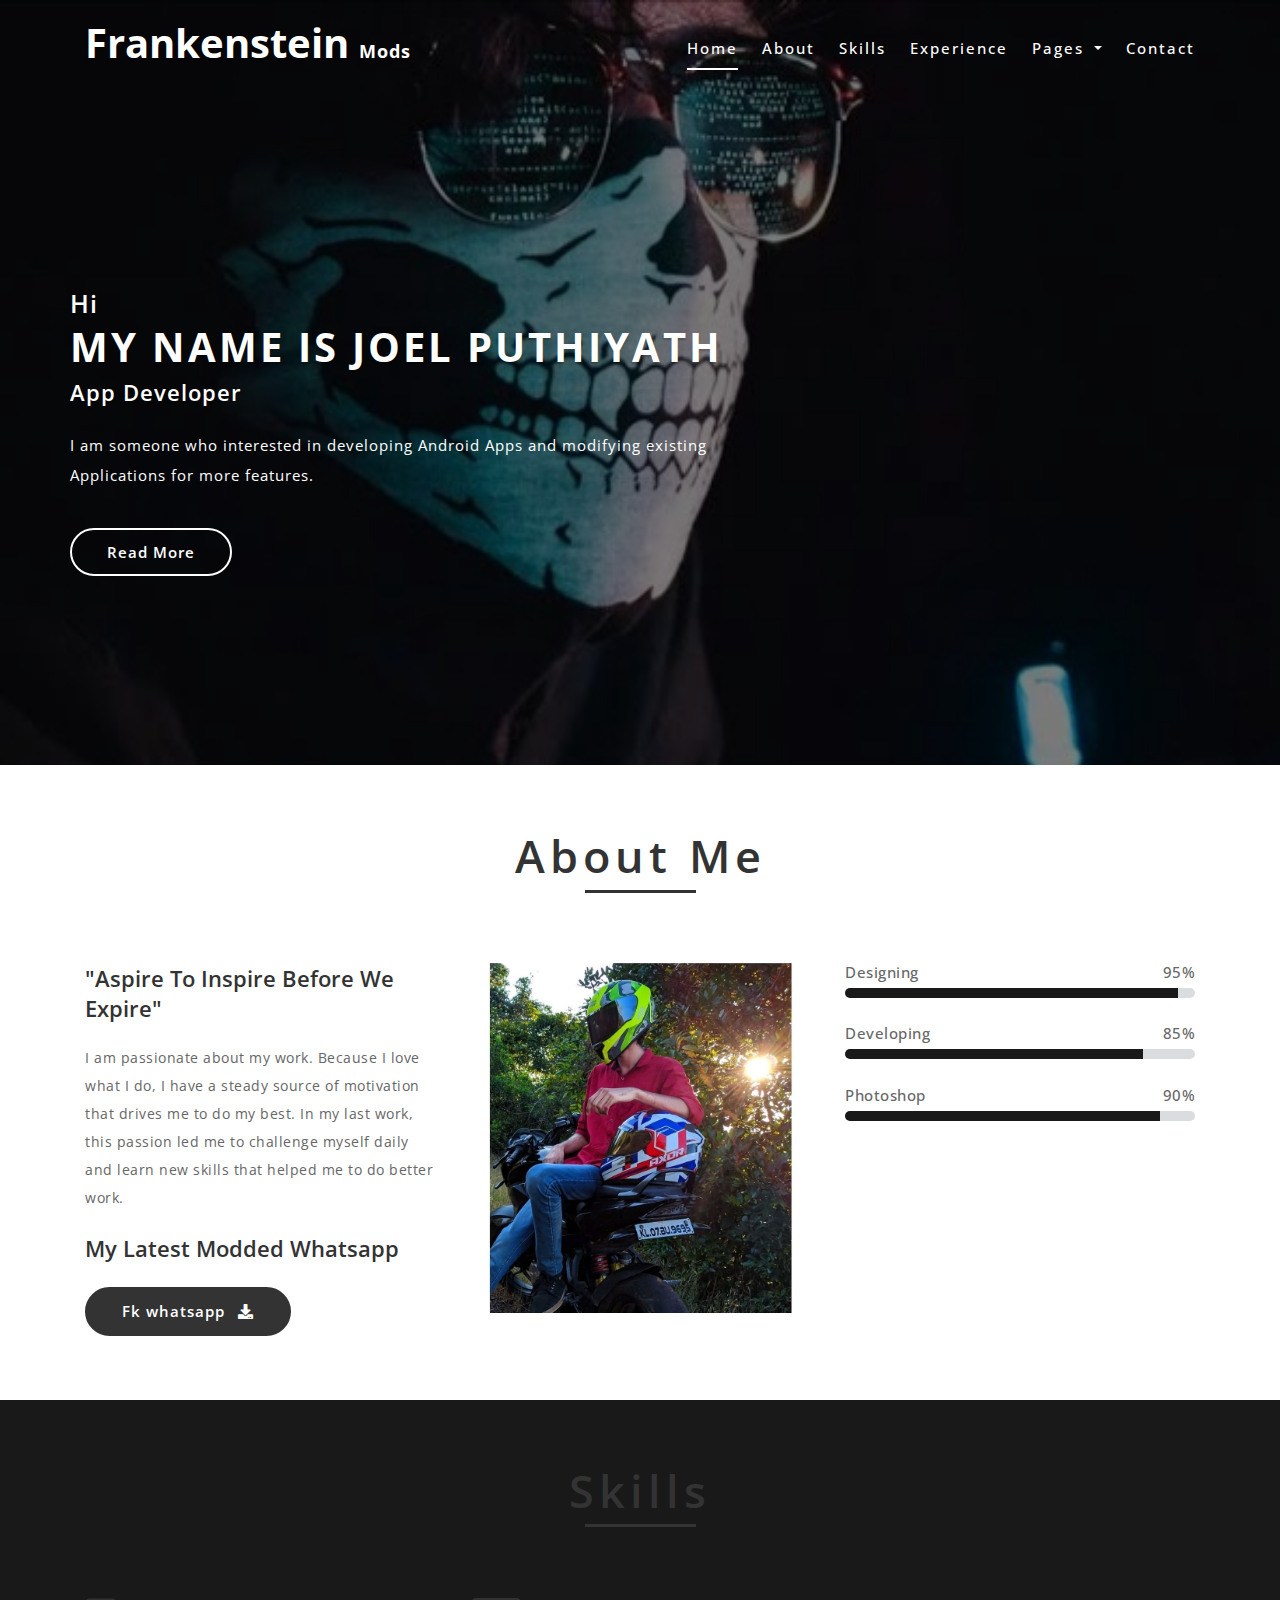
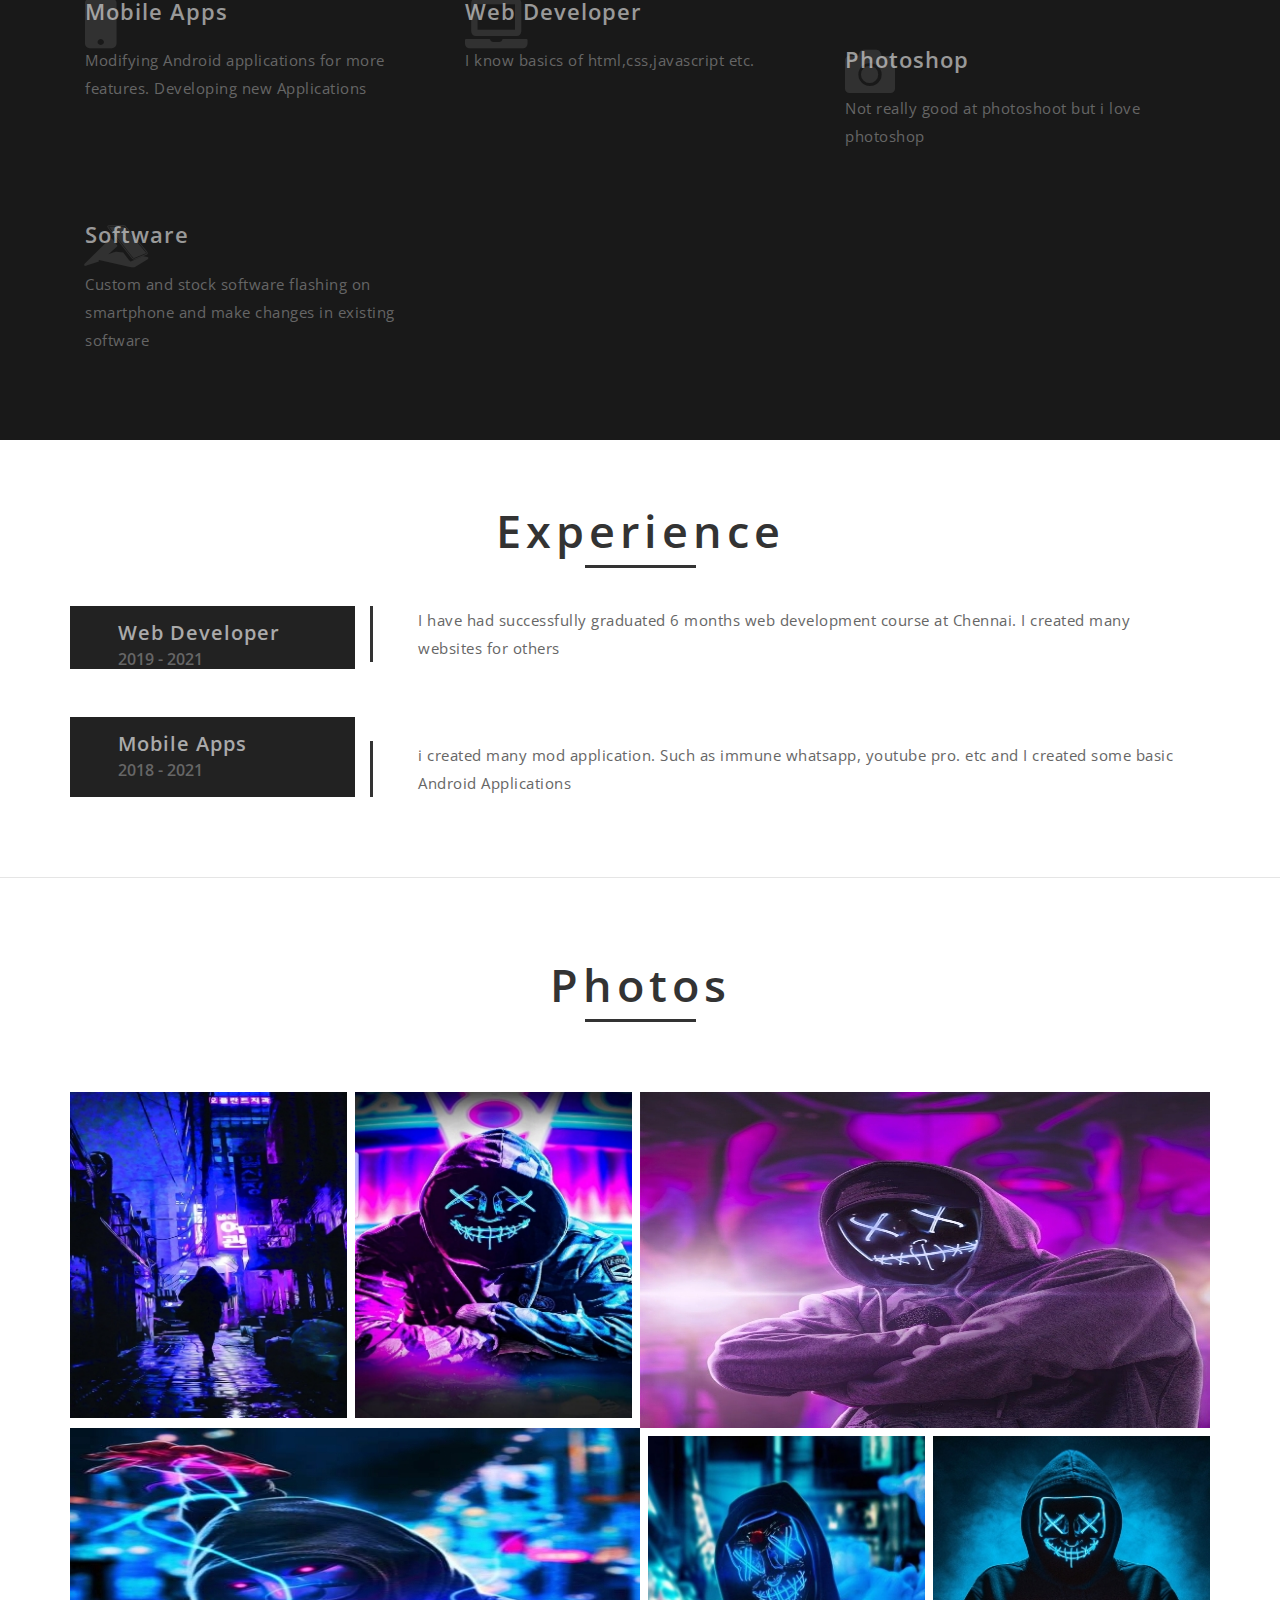
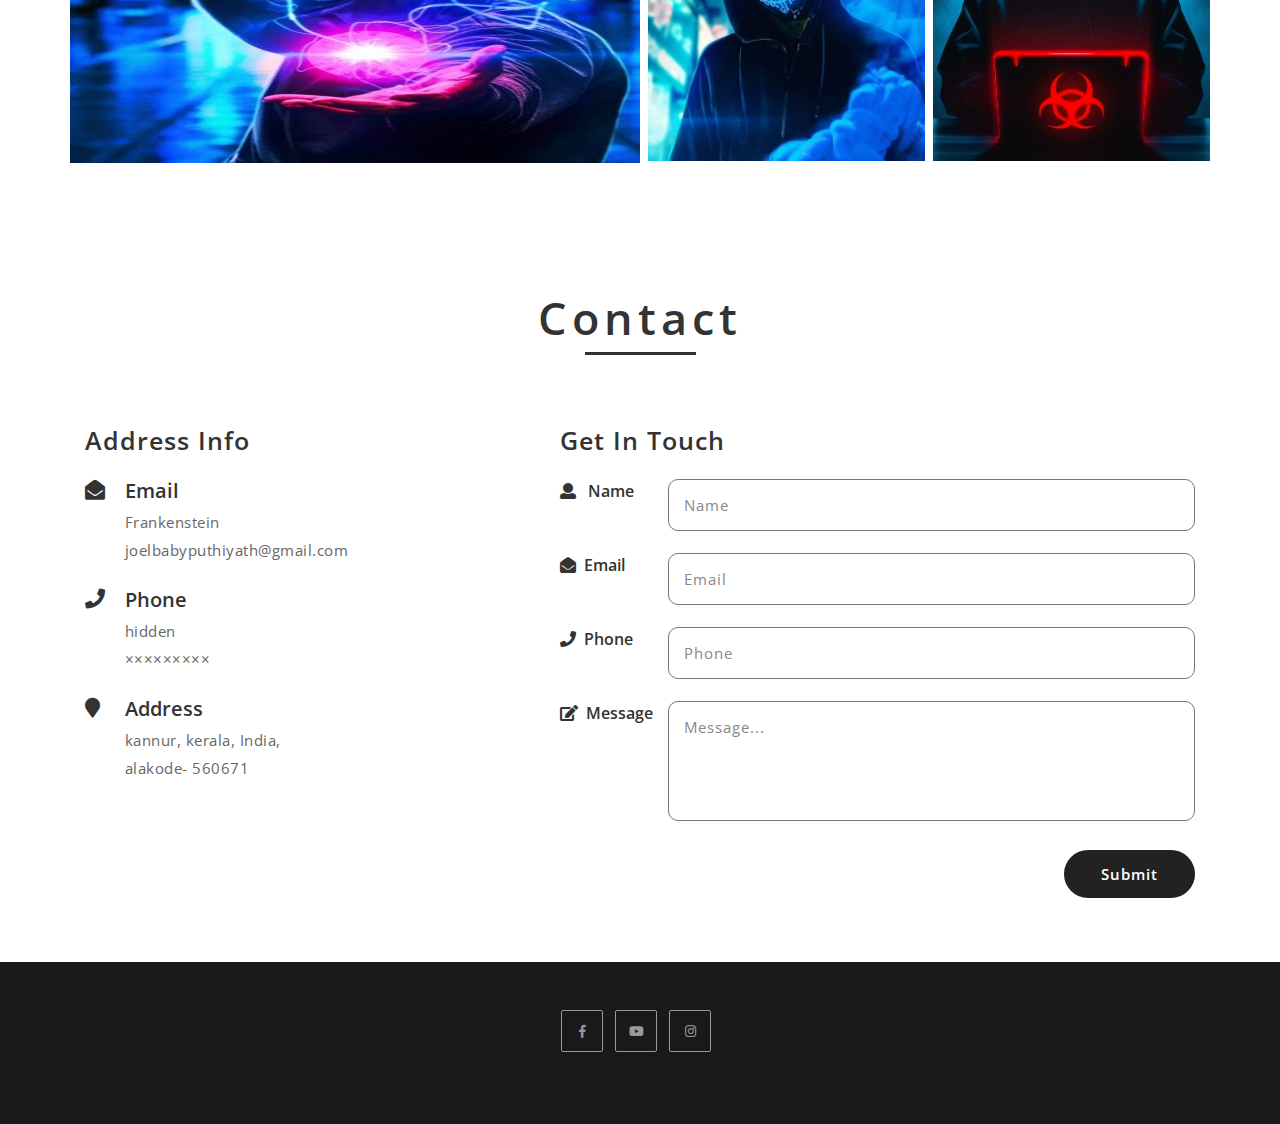
==== commit 8e482dcb: "Update index.html" ====
--- a/index.html
+++ b/index.html
@@ -289,8 +289,8 @@
 					</div>
 					<div class="col-11">
 						<h5>Email</h5>
-						<p><a href="mailto:darkhacker060@email.com"> Frankenstein</a></p>
-						<p><a href="mailto:joelbaby1231@email.com"> joelbaby1231@example1.com</a></p>
+						<p><a href="mailto:darkhacker060@gmail.com"> Frankenstein</a></p>
+						<p><a href="mailto:joelbabyputhiyath@gmail.com"> joelbabyputhiyath@gmail.com</a></p>
 					</div>
 					<div class="col-1 pr-0 icon mt-4">
 						<i class="fa fa-phone" aria-hidden="true"></i>
@@ -411,4 +411,4 @@
 	<!-- start-smoth-scrolling -->
 
 </body>
-</html>+</html>
